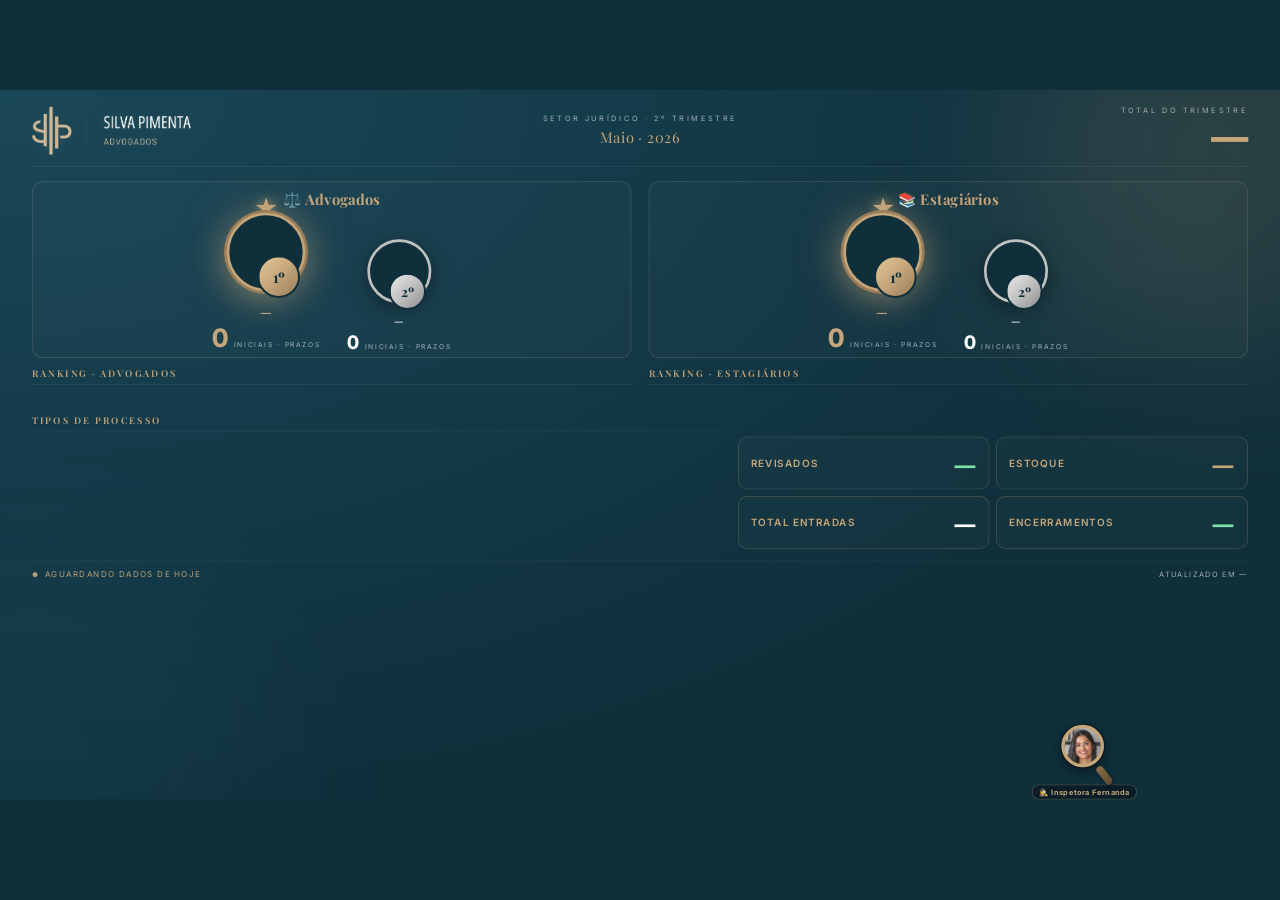
==== index.html @ 86189a38 "TV: index vira ROTADOR dos 3 painéis (trimestre/mês/encerramentos, 45s crossfade); painel trimestral" ====
<!DOCTYPE html>
<html lang="pt-BR">
<head>
<meta charset="UTF-8">
<meta name="viewport" content="width=device-width, initial-scale=1.0">
<title>Silva Pimenta — Painéis Jurídico (TV)</title>
<style>
  html,body{margin:0;width:100%;height:100%;background:#0F2F3B;overflow:hidden}
  iframe{position:fixed;inset:0;width:100%;height:100%;border:0;opacity:0;transition:opacity 1.2s ease}
  iframe.on{opacity:1}
  .keepalive{position:fixed;right:0;bottom:0;width:4px;height:4px;opacity:.01;pointer-events:none;z-index:10000}
</style>
</head>
<body>
<video class="keepalive" src="keepalive.mp4" autoplay muted loop playsinline aria-hidden="true"></video>
<iframe id="fa" src="trimestre.html" class="on"></iframe>
<iframe id="fb"></iframe>
<script>
// ROTADOR DA TV (05/08/2026): alterna os 3 painéis no MESMO link que já está na TV.
// trimestre (teal) -> mês (bordô) -> encerramentos, 45s cada, com crossfade.
const PAINEIS = [
  'trimestre.html',
  'mes/index.html',
  'https://silvapimentadireitomedico-cpu.github.io/dashboard-encerramentos-silva-pimenta/'
];
const TEMPO_MS = 45000;
let idx = 0, mostrando = 'fa';
function trocar() {
  idx = (idx + 1) % PAINEIS.length;
  const prox = mostrando === 'fa' ? 'fb' : 'fa';
  const el = document.getElementById(prox);
  el.src = PAINEIS[idx];
  el.onload = () => {
    document.getElementById(mostrando).classList.remove('on');
    el.classList.add('on');
    mostrando = prox;
    setTimeout(() => { const outro = mostrando === 'fa' ? 'fb' : 'fa'; document.getElementById(outro).src = 'about:blank'; }, 1500);
  };
}
setInterval(trocar, TEMPO_MS);
// keepalive: wake lock + reload periódico (mesmas 3 camadas dos painéis)
(async function(){ if(!('wakeLock' in navigator))return; const req=async()=>{try{await navigator.wakeLock.request('screen');}catch(e){}};
  document.addEventListener('visibilitychange',()=>{if(document.visibilityState==='visible')req();}); req(); })();
(function(){const v=document.querySelector('.keepalive');if(!v)return;const p=()=>{const x=v.play();if(x&&x.catch)x.catch(()=>{});};
  v.addEventListener('pause',p);v.addEventListener('ended',p);p();setInterval(()=>{if(v.paused)p();},30000);})();
setTimeout(()=>location.reload(), 30*60*1000);
</script>
</body>
</html>
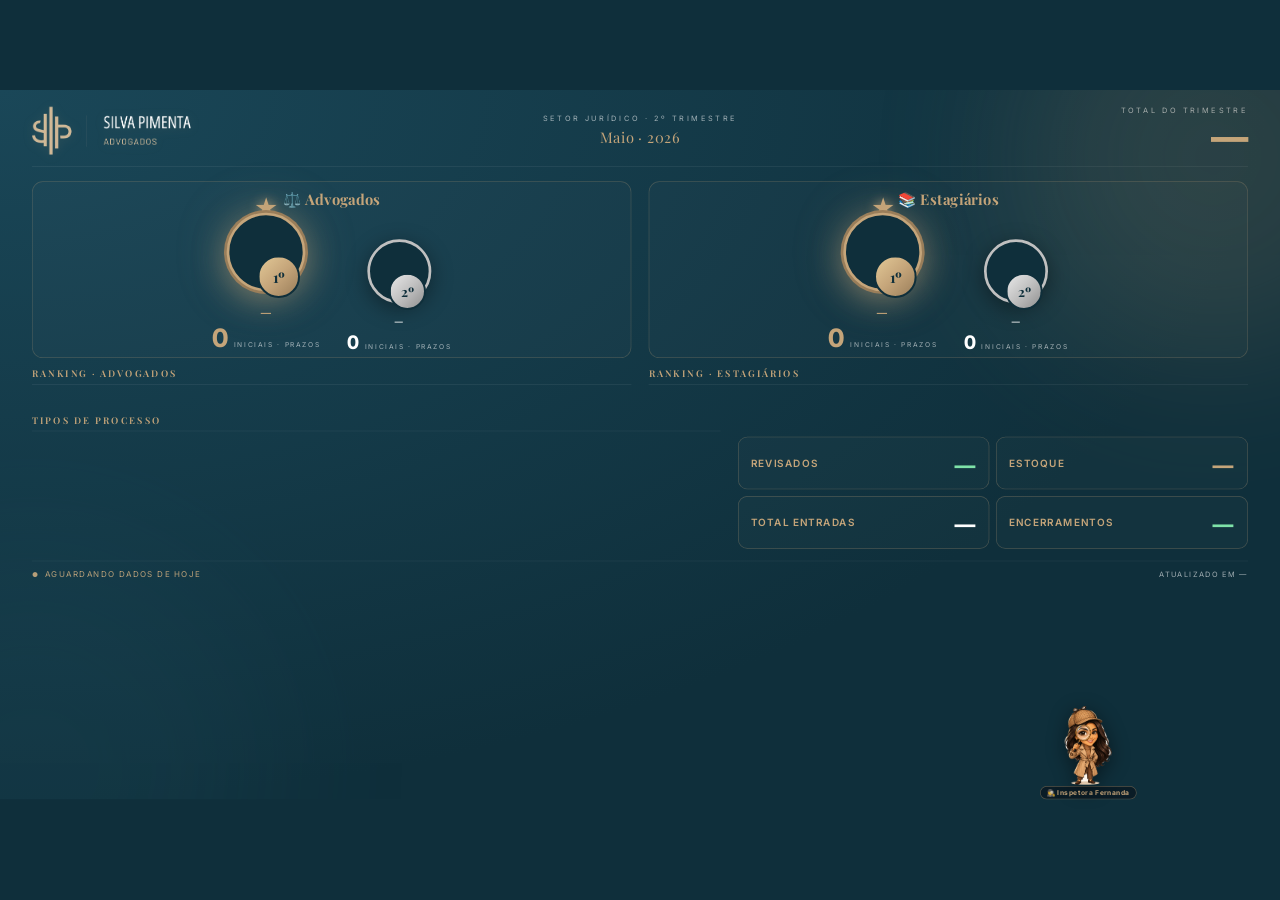
==== commit 3352c234: "Fernanda v2: voa por coordenadas (sobrevive ao refresh), 4s entre pessoas; rotador com fallback+watc" ====
--- a/index.html
+++ b/index.html
@@ -25,19 +25,30 @@
 ];
 const TEMPO_MS = 45000;
 let idx = 0, mostrando = 'fa';
+function mostrar(el, prox) {
+  document.getElementById(mostrando).classList.remove('on');
+  el.classList.add('on');
+  mostrando = prox;
+}
 function trocar() {
   idx = (idx + 1) % PAINEIS.length;
   const prox = mostrando === 'fa' ? 'fb' : 'fa';
   const el = document.getElementById(prox);
-  el.src = PAINEIS[idx];
-  el.onload = () => {
-    document.getElementById(mostrando).classList.remove('on');
-    el.classList.add('on');
-    mostrando = prox;
-    setTimeout(() => { const outro = mostrando === 'fa' ? 'fb' : 'fa'; document.getElementById(outro).src = 'about:blank'; }, 1500);
-  };
+  let trocou = false;
+  el.onload = () => { if (!trocou) { trocou = true; mostrar(el, prox); } };
+  el.src = PAINEIS[idx] + (PAINEIS[idx].includes('?') ? '&' : '?') + 'cb=' + Date.now();
+  // fallback: se o onload não vier em 8s, mostra assim mesmo (evita ficar preso)
+  setTimeout(() => { if (!trocou) { trocou = true; mostrar(el, prox); } }, 8000);
 }
 setInterval(trocar, TEMPO_MS);
+// watchdog: iframe visível vazio (deploy no meio, falha de rede) -> recarrega
+setInterval(() => {
+  try {
+    const f = document.getElementById(mostrando);
+    const d = f.contentDocument;
+    if (!d || !d.body || d.body.children.length === 0) { f.src = f.src; }
+  } catch (e) { /* cross-origin improvável (mesmo host); ignora */ }
+}, 12000);
 // keepalive: wake lock + reload periódico (mesmas 3 camadas dos painéis)
 (async function(){ if(!('wakeLock' in navigator))return; const req=async()=>{try{await navigator.wakeLock.request('screen');}catch(e){}};
   document.addEventListener('visibilitychange',()=>{if(document.visibilityState==='visible')req();}); req(); })();
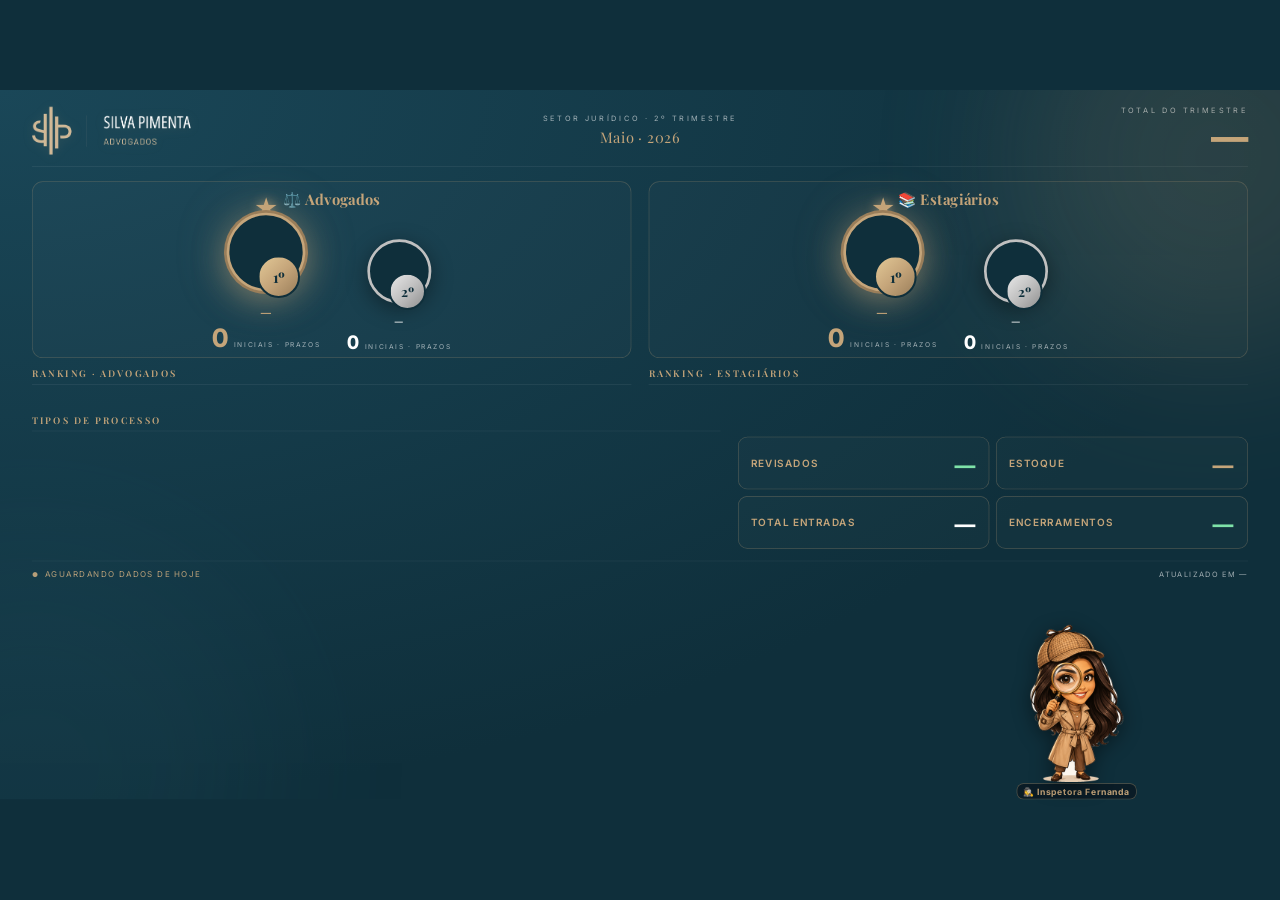
==== commit 97d89305: "Rotador TV: 45s cheios por painel (relógio conta a partir da exibição, não do carregamento)" ====
--- a/index.html
+++ b/index.html
@@ -24,11 +24,19 @@
   'https://silvapimentadireitomedico-cpu.github.io/dashboard-encerramentos-silva-pimenta/'
 ];
 const TEMPO_MS = 45000;
-let idx = 0, mostrando = 'fa';
+let idx = 0, mostrando = 'fa', tmr = null;
+// O relógio conta a partir de quando o painel APARECE (não do início do carregamento).
+// Antes era setInterval fixo: o mensal (mais pesado) entrava atrasado e saía no horário,
+// ficando com bem menos tempo de tela que os outros (reclamação William 11/08).
 function mostrar(el, prox) {
-  document.getElementById(mostrando).classList.remove('on');
+  const antigo = document.getElementById(mostrando);
+  antigo.classList.remove('on');
   el.classList.add('on');
   mostrando = prox;
+  // esvazia o iframe oculto (economiza e evita som/fala em dobro)
+  setTimeout(() => { if (antigo !== document.getElementById(mostrando)) antigo.src = 'about:blank'; }, 1600);
+  clearTimeout(tmr);
+  tmr = setTimeout(trocar, TEMPO_MS); // próximo giro: 45s de tela CHEIOS pra este painel
 }
 function trocar() {
   idx = (idx + 1) % PAINEIS.length;
@@ -40,7 +48,7 @@
   // fallback: se o onload não vier em 8s, mostra assim mesmo (evita ficar preso)
   setTimeout(() => { if (!trocou) { trocou = true; mostrar(el, prox); } }, 8000);
 }
-setInterval(trocar, TEMPO_MS);
+tmr = setTimeout(trocar, TEMPO_MS);
 // watchdog: iframe visível vazio (deploy no meio, falha de rede) -> recarrega
 setInterval(() => {
   try {
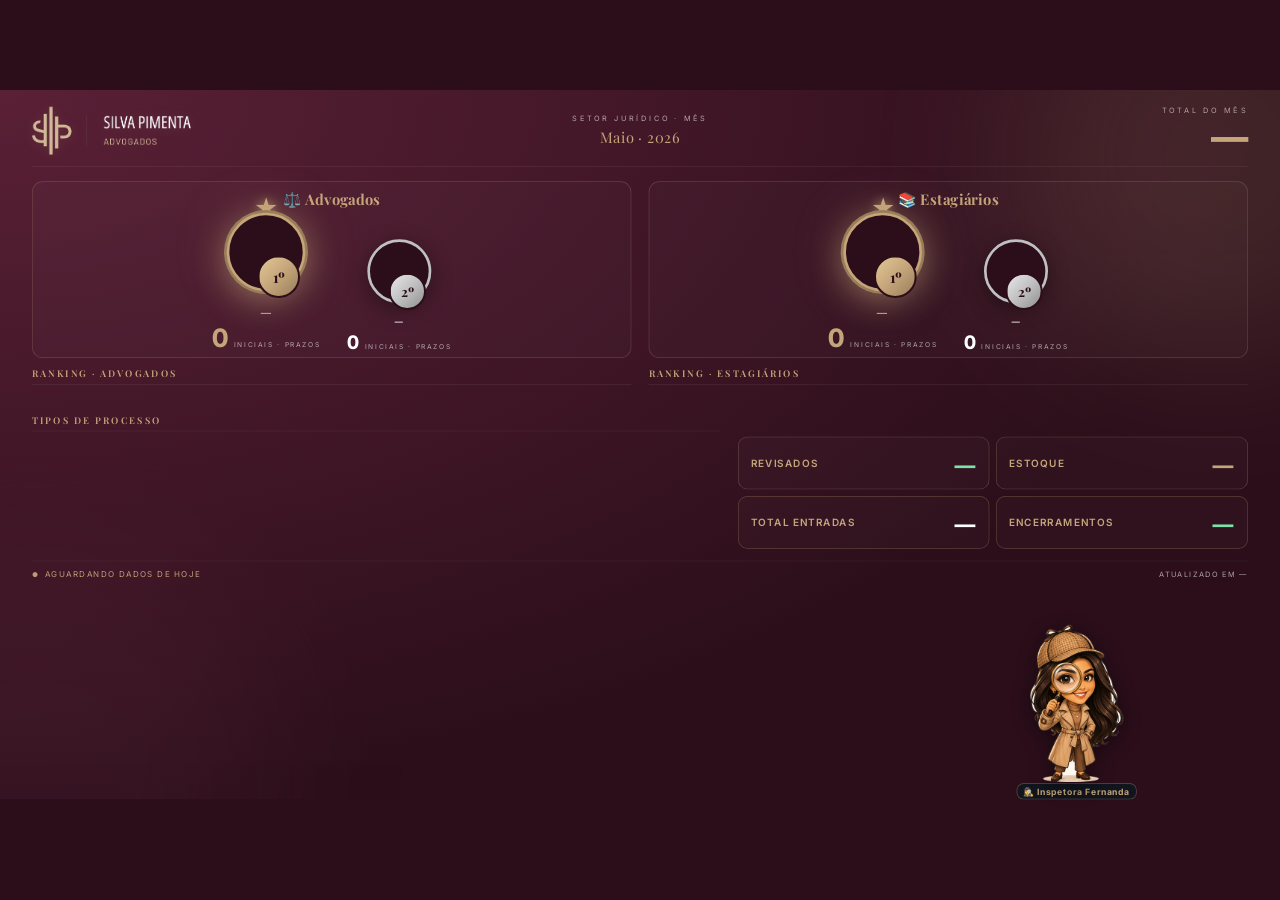
==== commit eb86d18b: "TV: rotador v3 (mês → encerramentos → trimestre, 10s cravados, painéis persistentes) + cobrança só n" ====
--- a/index.html
+++ b/index.html
@@ -6,58 +6,50 @@
 <title>Silva Pimenta — Painéis Jurídico (TV)</title>
 <style>
   html,body{margin:0;width:100%;height:100%;background:#0F2F3B;overflow:hidden}
-  iframe{position:fixed;inset:0;width:100%;height:100%;border:0;opacity:0;transition:opacity 1.2s ease}
-  iframe.on{opacity:1}
+  iframe{position:fixed;inset:0;width:100%;height:100%;border:0;opacity:0;transition:opacity .6s ease;pointer-events:none}
+  iframe.on{opacity:1;pointer-events:auto}
   .keepalive{position:fixed;right:0;bottom:0;width:4px;height:4px;opacity:.01;pointer-events:none;z-index:10000}
 </style>
 </head>
 <body>
 <video class="keepalive" src="keepalive.mp4" autoplay muted loop playsinline aria-hidden="true"></video>
-<iframe id="fa" src="trimestre.html" class="on"></iframe>
-<iframe id="fb"></iframe>
+<!-- ROTADOR DA TV v3 (25/08/2026, William): ordem FIXA e tempo IGUAL.
+     1) iniciais do MÊS  2) encerramentos do MÊS  3) iniciais META (trimestre). 10s cravados em cada.
+     Os 3 painéis ficam carregados o tempo todo (cada um atualiza os dados sozinho a cada 30s);
+     o rotador só alterna a visibilidade, então a troca é instantânea e o tempo não depende de carregamento. -->
+<iframe id="p0" src="mes/index.html?tv=1" title="Iniciais do mês"></iframe>
+<iframe id="p1" src="https://silvapimentadireitomedico-cpu.github.io/dashboard-encerramentos-silva-pimenta/?tv=1" title="Encerramentos do mês"></iframe>
+<iframe id="p2" src="trimestre.html?tv=1" title="Iniciais meta (trimestre)"></iframe>
 <script>
-// ROTADOR DA TV (05/08/2026): alterna os 3 painéis no MESMO link que já está na TV.
-// trimestre (teal) -> mês (bordô) -> encerramentos, 45s cada, com crossfade.
-const PAINEIS = [
-  'trimestre.html',
-  'mes/index.html',
-  'https://silvapimentadireitomedico-cpu.github.io/dashboard-encerramentos-silva-pimenta/'
-];
-const TEMPO_MS = 45000;
-let idx = 0, mostrando = 'fa', tmr = null;
-// O relógio conta a partir de quando o painel APARECE (não do início do carregamento).
-// Antes era setInterval fixo: o mensal (mais pesado) entrava atrasado e saía no horário,
-// ficando com bem menos tempo de tela que os outros (reclamação William 11/08).
-function mostrar(el, prox) {
-  const antigo = document.getElementById(mostrando);
-  antigo.classList.remove('on');
-  el.classList.add('on');
-  mostrando = prox;
-  // esvazia o iframe oculto (economiza e evita som/fala em dobro)
-  setTimeout(() => { if (antigo !== document.getElementById(mostrando)) antigo.src = 'about:blank'; }, 1600);
-  clearTimeout(tmr);
-  tmr = setTimeout(trocar, TEMPO_MS); // próximo giro: 45s de tela CHEIOS pra este painel
+const ORDEM = ['p0', 'p1', 'p2'];   // mês → encerramentos → trimestre
+const TEMPO_MS = 10000;             // 10s exatos por painel
+let idx = 0, comecou = false;
+
+// Avisa cada painel se está visível (a cobrança das 17:00 só fala no painel que está na tela).
+function avisar() {
+  ORDEM.forEach((id, i) => {
+    try { document.getElementById(id).contentWindow.postMessage({ tv: i === idx ? 'visible' : 'hidden' }, '*'); } catch (e) {}
+  });
 }
-function trocar() {
-  idx = (idx + 1) % PAINEIS.length;
-  const prox = mostrando === 'fa' ? 'fb' : 'fa';
-  const el = document.getElementById(prox);
-  let trocou = false;
-  el.onload = () => { if (!trocou) { trocou = true; mostrar(el, prox); } };
-  el.src = PAINEIS[idx] + (PAINEIS[idx].includes('?') ? '&' : '?') + 'cb=' + Date.now();
-  // fallback: se o onload não vier em 8s, mostra assim mesmo (evita ficar preso)
-  setTimeout(() => { if (!trocou) { trocou = true; mostrar(el, prox); } }, 8000);
+function mostrar(i) {
+  idx = i;
+  ORDEM.forEach((id, k) => document.getElementById(id).classList.toggle('on', k === i));
+  avisar();
 }
-tmr = setTimeout(trocar, TEMPO_MS);
-// watchdog: iframe visível vazio (deploy no meio, falha de rede) -> recarrega
+function girar() { mostrar((idx + 1) % ORDEM.length); setTimeout(girar, TEMPO_MS); }
+function comecar() { if (comecou) return; comecou = true; mostrar(0); setTimeout(girar, TEMPO_MS); }
+document.getElementById('p0').addEventListener('load', comecar);
+setTimeout(comecar, 4000); // se o 1º demorar, começa assim mesmo
+
+// watchdog: painel da mesma origem que ficou vazio (deploy no meio, rede) → recarrega só ele
 setInterval(() => {
-  try {
-    const f = document.getElementById(mostrando);
-    const d = f.contentDocument;
-    if (!d || !d.body || d.body.children.length === 0) { f.src = f.src; }
-  } catch (e) { /* cross-origin improvável (mesmo host); ignora */ }
-}, 12000);
-// keepalive: wake lock + reload periódico (mesmas 3 camadas dos painéis)
+  ORDEM.forEach(id => {
+    const f = document.getElementById(id);
+    try { const d = f.contentDocument; if (d && d.readyState === 'complete' && d.body && d.body.children.length === 0) f.src = f.src; } catch (e) { /* cross-origin: ignora */ }
+  });
+}, 15000);
+
+// keepalive: wake lock + vídeo mudo + reload a cada 30 min (mesmas 3 camadas de antes)
 (async function(){ if(!('wakeLock' in navigator))return; const req=async()=>{try{await navigator.wakeLock.request('screen');}catch(e){}};
   document.addEventListener('visibilitychange',()=>{if(document.visibilityState==='visible')req();}); req(); })();
 (function(){const v=document.querySelector('.keepalive');if(!v)return;const p=()=>{const x=v.play();if(x&&x.catch)x.catch(()=>{});};
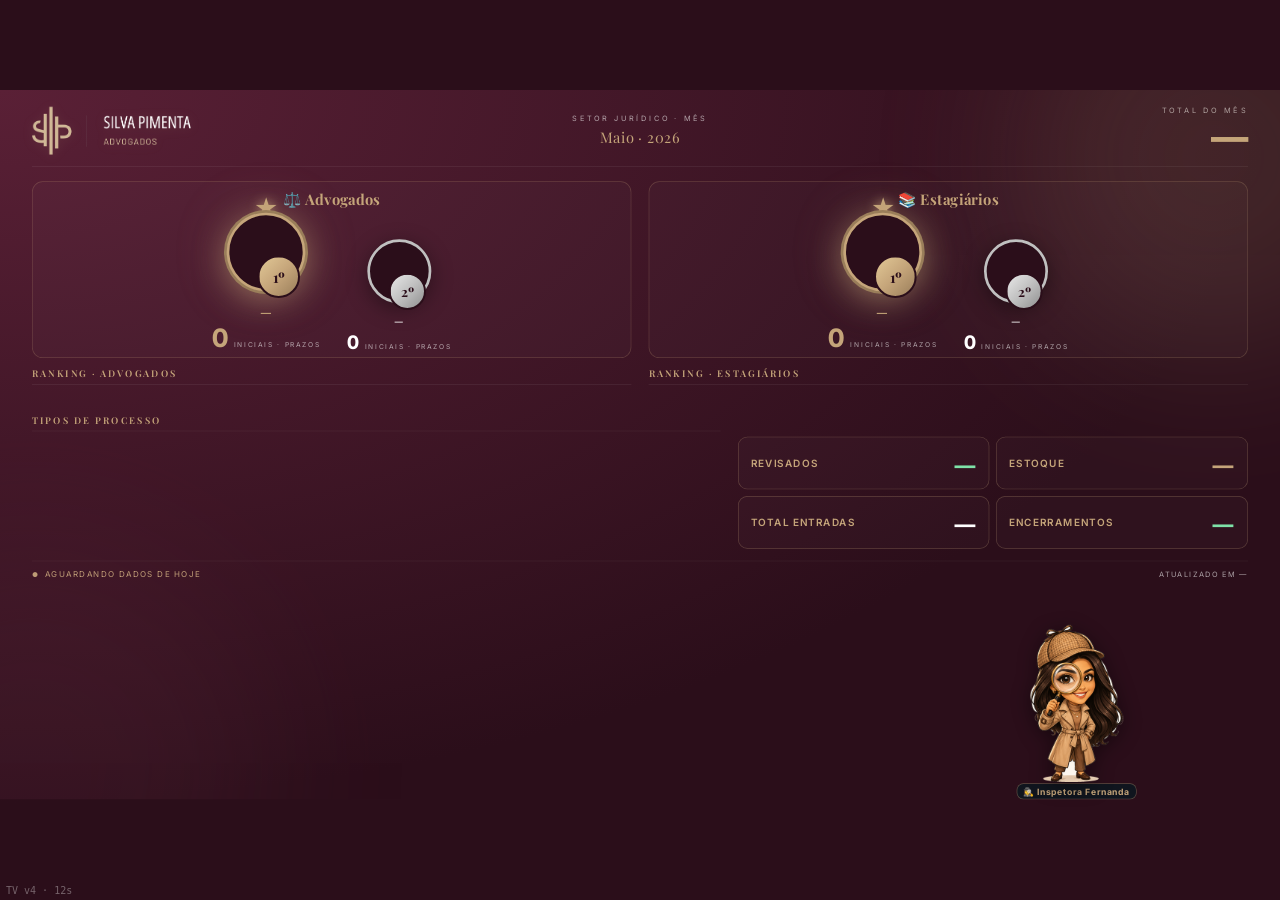
==== commit cda35f61: "TV: selo de versao discreto (TV v4 12s) pra diagnostico" ====
--- a/index.html
+++ b/index.html
@@ -6,55 +6,65 @@
 <title>Silva Pimenta — Painéis Jurídico (TV)</title>
 <style>
   html,body{margin:0;width:100%;height:100%;background:#0F2F3B;overflow:hidden}
-  iframe{position:fixed;inset:0;width:100%;height:100%;border:0;opacity:0;transition:opacity .6s ease;pointer-events:none}
-  iframe.on{opacity:1;pointer-events:auto}
+  iframe{position:fixed;inset:0;width:100%;height:100%;border:0;visibility:hidden;opacity:0;pointer-events:none}
+  iframe.on{visibility:visible;opacity:1;pointer-events:auto}
   .keepalive{position:fixed;right:0;bottom:0;width:4px;height:4px;opacity:.01;pointer-events:none;z-index:10000}
+  #tv-selo{position:fixed;left:6px;bottom:4px;font:10px/1 monospace;color:#fff;opacity:.35;z-index:10001;pointer-events:none}
 </style>
 </head>
 <body>
 <video class="keepalive" src="keepalive.mp4" autoplay muted loop playsinline aria-hidden="true"></video>
-<!-- ROTADOR DA TV v3 (25/08/2026, William): ordem FIXA e tempo IGUAL.
-     1) iniciais do MÊS  2) encerramentos do MÊS  3) iniciais META (trimestre). 10s cravados em cada.
-     Os 3 painéis ficam carregados o tempo todo (cada um atualiza os dados sozinho a cada 30s);
-     o rotador só alterna a visibilidade, então a troca é instantânea e o tempo não depende de carregamento. -->
+<!-- ATENCAO: tv.html e uma COPIA IDENTICA deste arquivo (a TV pode estar apontada pra qualquer um dos dois).
+     Mudou aqui, copie pro tv.html.
+<!-- ROTADOR DA TV v4 (25/08/2026, William): rosa (mês) → marrom (encerramentos) → azul (trimestre), 12s CRAVADOS.
+     v4 decide pelo RELÓGIO DE PAREDE (não por setTimeout encadeado): no Fire Stick a CPU engasga e o
+     timer atrasava (3s/30s/5s/10s cronometrados). Agora, a cada 200ms, o painel visível é o que o relógio
+     manda: floor((agora - t0) / 12s) mod 3. Atraso não acumula. Painel escondido fica com visibility:hidden
+     (não pinta) e recebe postMessage 'hidden' pra parar animação, som, vídeo e download da planilha. -->
+<div id="tv-selo">TV v4 · 12s</div>
 <iframe id="p0" src="mes/index.html?tv=1" title="Iniciais do mês"></iframe>
 <iframe id="p1" src="https://silvapimentadireitomedico-cpu.github.io/dashboard-encerramentos-silva-pimenta/?tv=1" title="Encerramentos do mês"></iframe>
 <iframe id="p2" src="trimestre.html?tv=1" title="Iniciais meta (trimestre)"></iframe>
 <script>
-const ORDEM = ['p0', 'p1', 'p2'];   // mês → encerramentos → trimestre
-const TEMPO_MS = 10000;             // 10s exatos por painel
-let idx = 0, comecou = false;
+const ORDEM = ['p0', 'p1', 'p2'];   // rosa (mês) → marrom (encerramentos) → azul (trimestre)
+const TEMPO_MS = 12000;             // 12s por painel, pelo relógio de parede
+let t0 = null, atual = -1;
 
-// Avisa cada painel se está visível (a cobrança das 17:00 só fala no painel que está na tela).
 function avisar() {
   ORDEM.forEach((id, i) => {
-    try { document.getElementById(id).contentWindow.postMessage({ tv: i === idx ? 'visible' : 'hidden' }, '*'); } catch (e) {}
+    try { document.getElementById(id).contentWindow.postMessage({ tv: i === atual ? 'visible' : 'hidden' }, '*'); } catch (e) {}
   });
 }
 function mostrar(i) {
-  idx = i;
+  atual = i;
   ORDEM.forEach((id, k) => document.getElementById(id).classList.toggle('on', k === i));
   avisar();
 }
-function girar() { mostrar((idx + 1) % ORDEM.length); setTimeout(girar, TEMPO_MS); }
-function comecar() { if (comecou) return; comecou = true; mostrar(0); setTimeout(girar, TEMPO_MS); }
+function tick() {
+  if (t0 === null) return;
+  const i = Math.floor((Date.now() - t0) / TEMPO_MS) % ORDEM.length;
+  if (i !== atual) mostrar(i);
+}
+function comecar() { if (t0 !== null) return; t0 = Date.now(); mostrar(0); setInterval(tick, 200); }
 document.getElementById('p0').addEventListener('load', comecar);
-setTimeout(comecar, 4000); // se o 1º demorar, começa assim mesmo
+setTimeout(comecar, 4000);
+// painel que recarregou (reload próprio de 30 min) volta achando que está visível: reavisa
+ORDEM.forEach(id => document.getElementById(id).addEventListener('load', () => { if (atual >= 0) avisar(); }));
 
-// watchdog: painel da mesma origem que ficou vazio (deploy no meio, rede) → recarrega só ele
+// watchdog: painel da mesma origem que ficou vazio → recarrega só ele
 setInterval(() => {
   ORDEM.forEach(id => {
     const f = document.getElementById(id);
-    try { const d = f.contentDocument; if (d && d.readyState === 'complete' && d.body && d.body.children.length === 0) f.src = f.src; } catch (e) { /* cross-origin: ignora */ }
+    try { const d = f.contentDocument; if (d && d.readyState === 'complete' && d.body && d.body.children.length === 0) f.src = f.src; } catch (e) {}
   });
 }, 15000);
 
-// keepalive: wake lock + vídeo mudo + reload a cada 30 min (mesmas 3 camadas de antes)
+// keepalive: wake lock + vídeo mudo + reload a cada 30 min
 (async function(){ if(!('wakeLock' in navigator))return; const req=async()=>{try{await navigator.wakeLock.request('screen');}catch(e){}};
   document.addEventListener('visibilitychange',()=>{if(document.visibilityState==='visible')req();}); req(); })();
 (function(){const v=document.querySelector('.keepalive');if(!v)return;const p=()=>{const x=v.play();if(x&&x.catch)x.catch(()=>{});};
   v.addEventListener('pause',p);v.addEventListener('ended',p);p();setInterval(()=>{if(v.paused)p();},30000);})();
-setTimeout(()=>location.reload(), 30*60*1000);
+setTimeout(()=>location.replace(location.pathname + '?r=' + Date.now()), 30*60*1000); // reload SEM cache
 </script>
 </body>
 </html>
